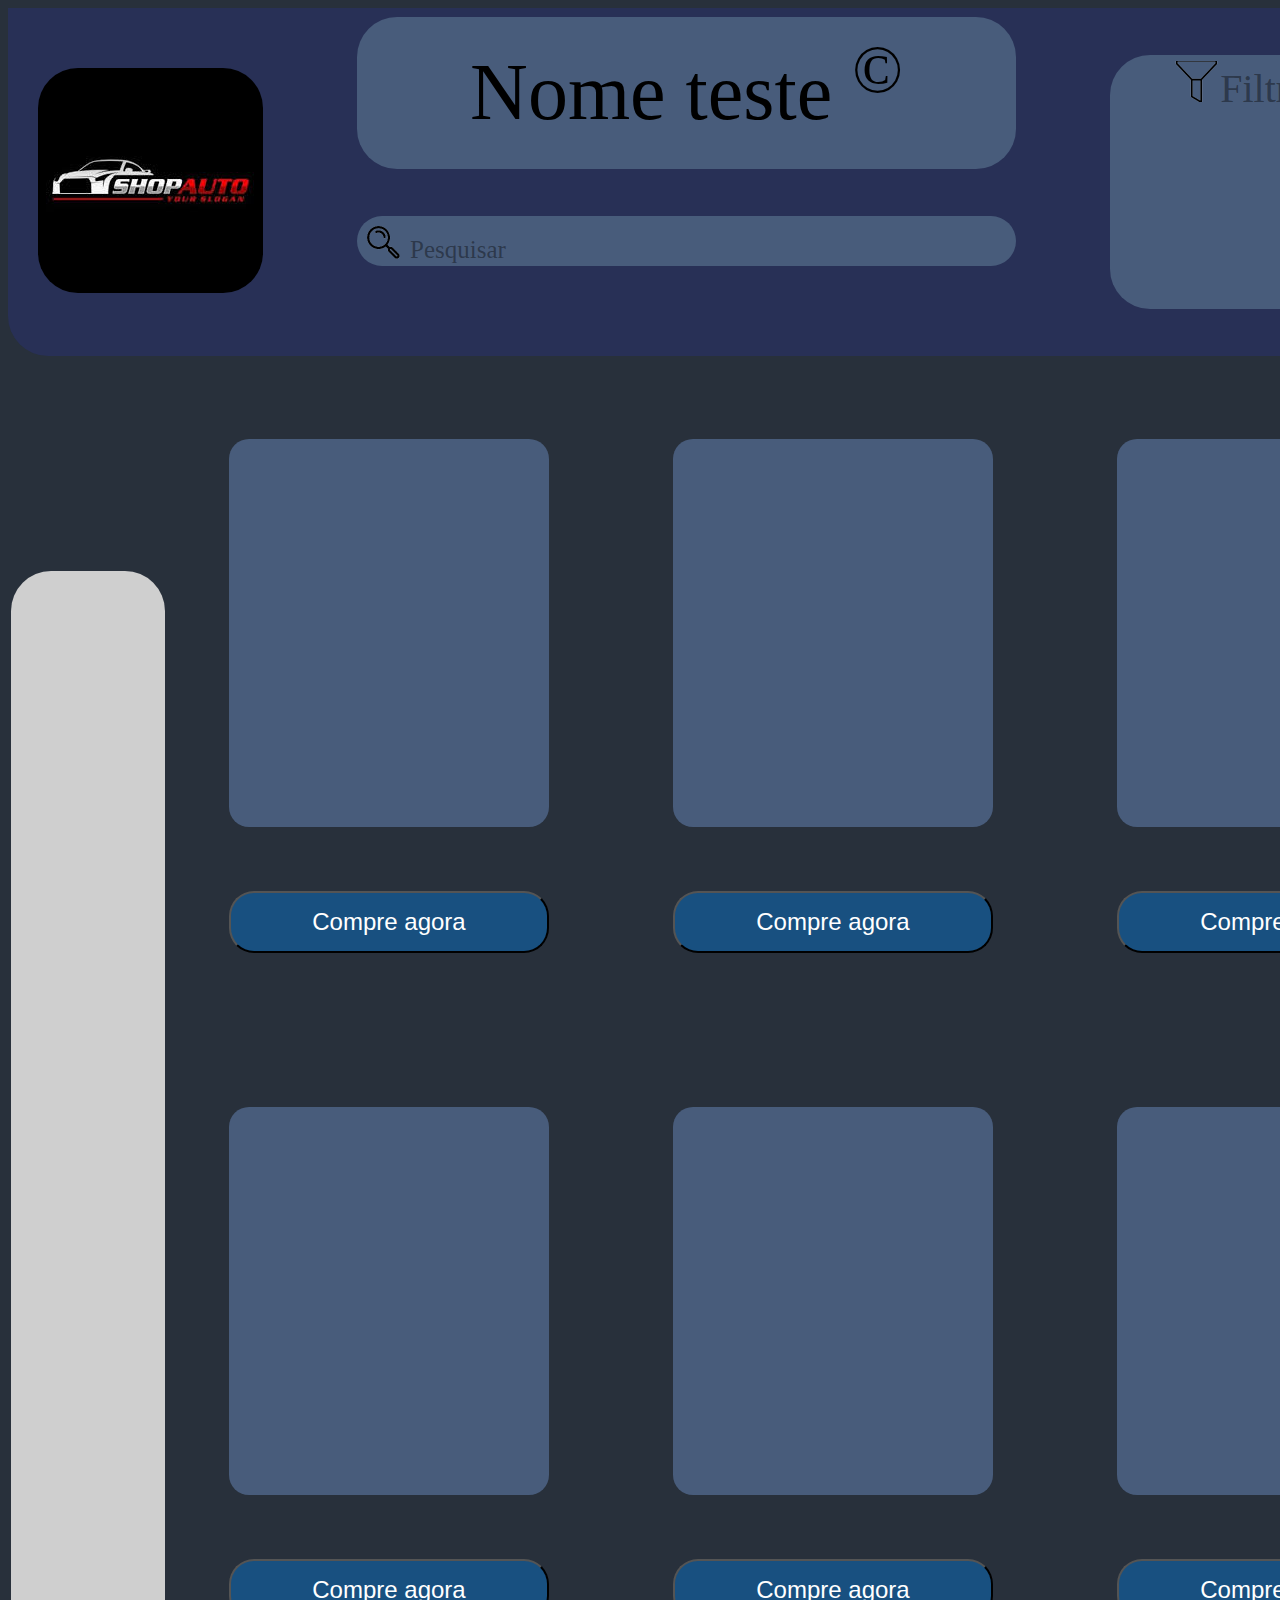
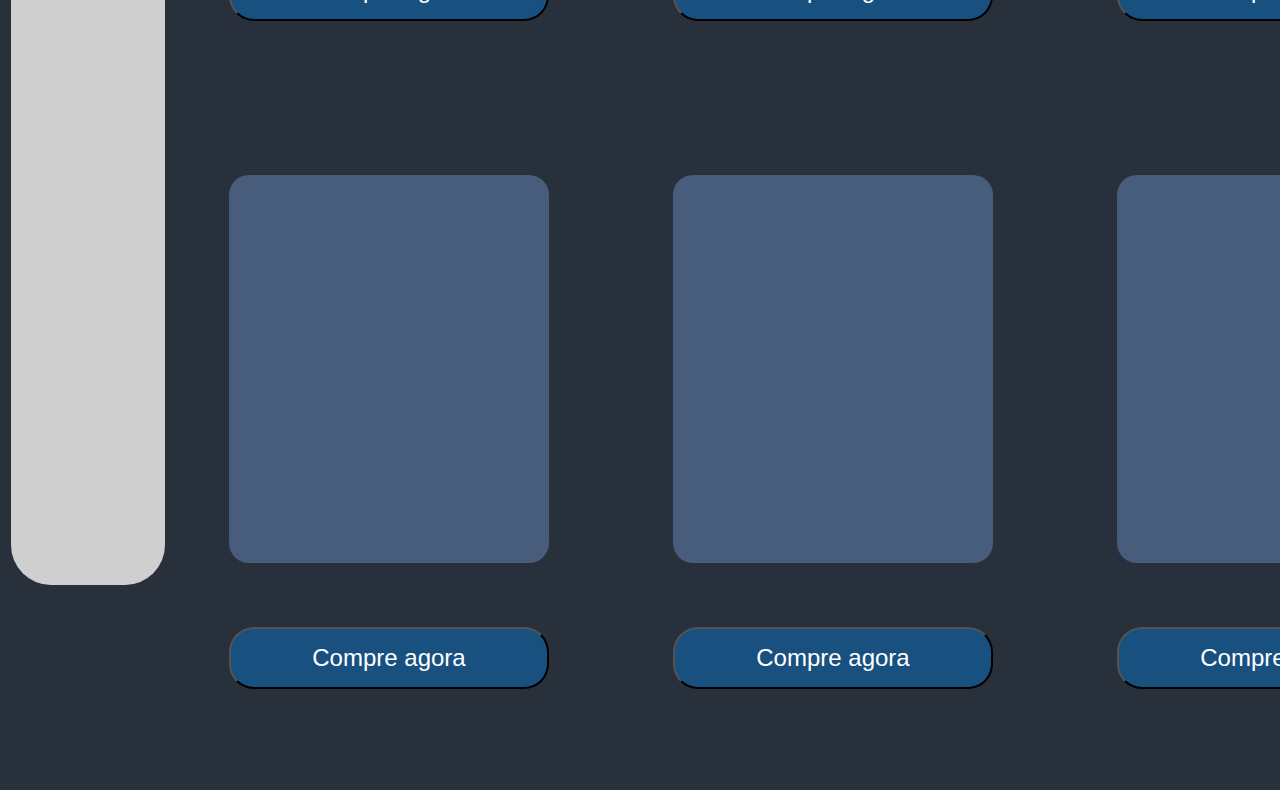
==== Protótipo.html @ ef0e59a9 "Add files via upload" ====
<!DOCTYPE html>
<html style="background-color: #28303B;" lang="pt-br">
<head>
  <link rel="stylesheet" href="style.css">
  <meta charset="UTF-8">
  <meta name="viewport" content="width=device-width, initial-scale=1.0">
  <title>Loja de carro legal</title>
</head>
<body>
<table class="mesa"><tr><td rowspan="2">
  <article>
    <img class="logo" src="logo.png">
  </article>
  </td>
  <td>
    <article class="nome">
      Nome teste <sup>©<sup>
    </article>
  </td>
  <td rowspan="2">
    <article class="filtro">
      <p class="a"><img class="funil" src="funil.png">Filtros<p>
    </article>
  </td>
</tr>
<tr>
  <td>
    <article class="pesquisa"><p class="pesquisar"><img class="lupa" src="lupa.png"><sup>Pesquisar</sup></p></article>
  </td>
  </tr>
  </table>
<br>
  <table>
    <tr><td rowspan="7"><article class="anuncios"></article></td></tr>
    <tr><td><article class="item"></article></td><td><article class="item"></article></td><td><article class="item"></article></td></tr>
    <tr><td><button class="barra" href="compra.html">Compre agora</button></td><td><button class="barra" href="compra.html">Compre agora</button></td><td><button class="barra" href="compra.html">Compre agora</button></td></tr>
    <tr><td><article class="item"></article></td><td><article class="item"></article></td><td><article class="item"></article></td></tr>
    <tr><td><button class="barra" href="compra.html">Compre agora</button></td><td><button class="barra" href="compra.html">Compre agora</button></td><td><button class="barra" href="compra.html">Compre agora</button></td></tr>
    <tr><td><article class="item"></article></td><td><article class="item"></article></td><td><article class="item"></article></td></tr>
    <tr><td><button class="barra" href="compra.html">Compre agora</button></td><td><button class="barra" href="compra.html">Compre agora</button></td><td><button class="barra" href="compra.html">Compre agora</button></td></tr>
  </table>
</body>

</html>
---- style.css ----
.logo{
    border-radius:40px;
    margin-top: 40px;
    margin-bottom:40px;
    margin-left: 27px
}

.mesa{
    border-radius:0px 0px 40px 40px;
    background-color: #283056;
    
}
.nome{
    color: #000;
    text-align: center;
    font-family: Bowlby One;
    font-size: 80px;
    font-style: normal;
    font-weight: 400;
    line-height: normal;
    border-radius:40px;
    background-color: #485C7B;
    margin-left: 90px;
    margin-right: 46px;
    width: 659px;
    height: 152px;
    flex-shrink: 0;
}
.filtro{
    background-color: #485C7B;
    border-radius:40px;
    margin: 44PX;
    width: 328px;
    height: 254px;
    flex-shrink: 0;
}
.a{
    margin-right: 50px;
    color: rgba(0, 0, 0, 0.40);
    text-align: center;
    font-family: JejuMyeongjo;
    font-size: 40px;
    font-style: normal;
    font-weight: 400;
    line-height: normal;
}
.funil{
    margin-top: 2%;
    width: 47px;
    height: 41px;
    flex-shrink: 0;
}
.pesquisa{
    background-color: #485C7B;
    width: 659px;
    height: 50px;
    border-radius: 40px;
    flex-shrink: 0;
    margin-left: 90px;
    margin-bottom: 80px
}
.lupa{
    height: 33px;
    margin:10px;
}
.pesquisar{
    color: rgba(0, 0, 0, 0.40);
    font-family: JejuMyeongjo;
    font-size: 30px;
    font-style: normal;
    font-weight: 400;
    line-height: normal;
}
.anuncios{
    width: 154px;
    height: 1614px;
    flex-shrink: 0;
    background-color: #cfcfcf;
    border-radius: 40px;
}
.item{
    width: 320px;
    height: 388px;
    flex-shrink: 0;
    border-radius: 20px;
    background: #485C7B;
    margin:60px;
}
.barra{
    width: 320px;
    height: 62px;
    flex-shrink: 0;
    border-radius: 25px;
    background: #185080;
    margin-left:60px;
    margin-bottom: 90px;
    font-size:x-large;
    font-style: bold;
    color:white
}
button:hover{
    width: 325px;
    height: 67px;
}
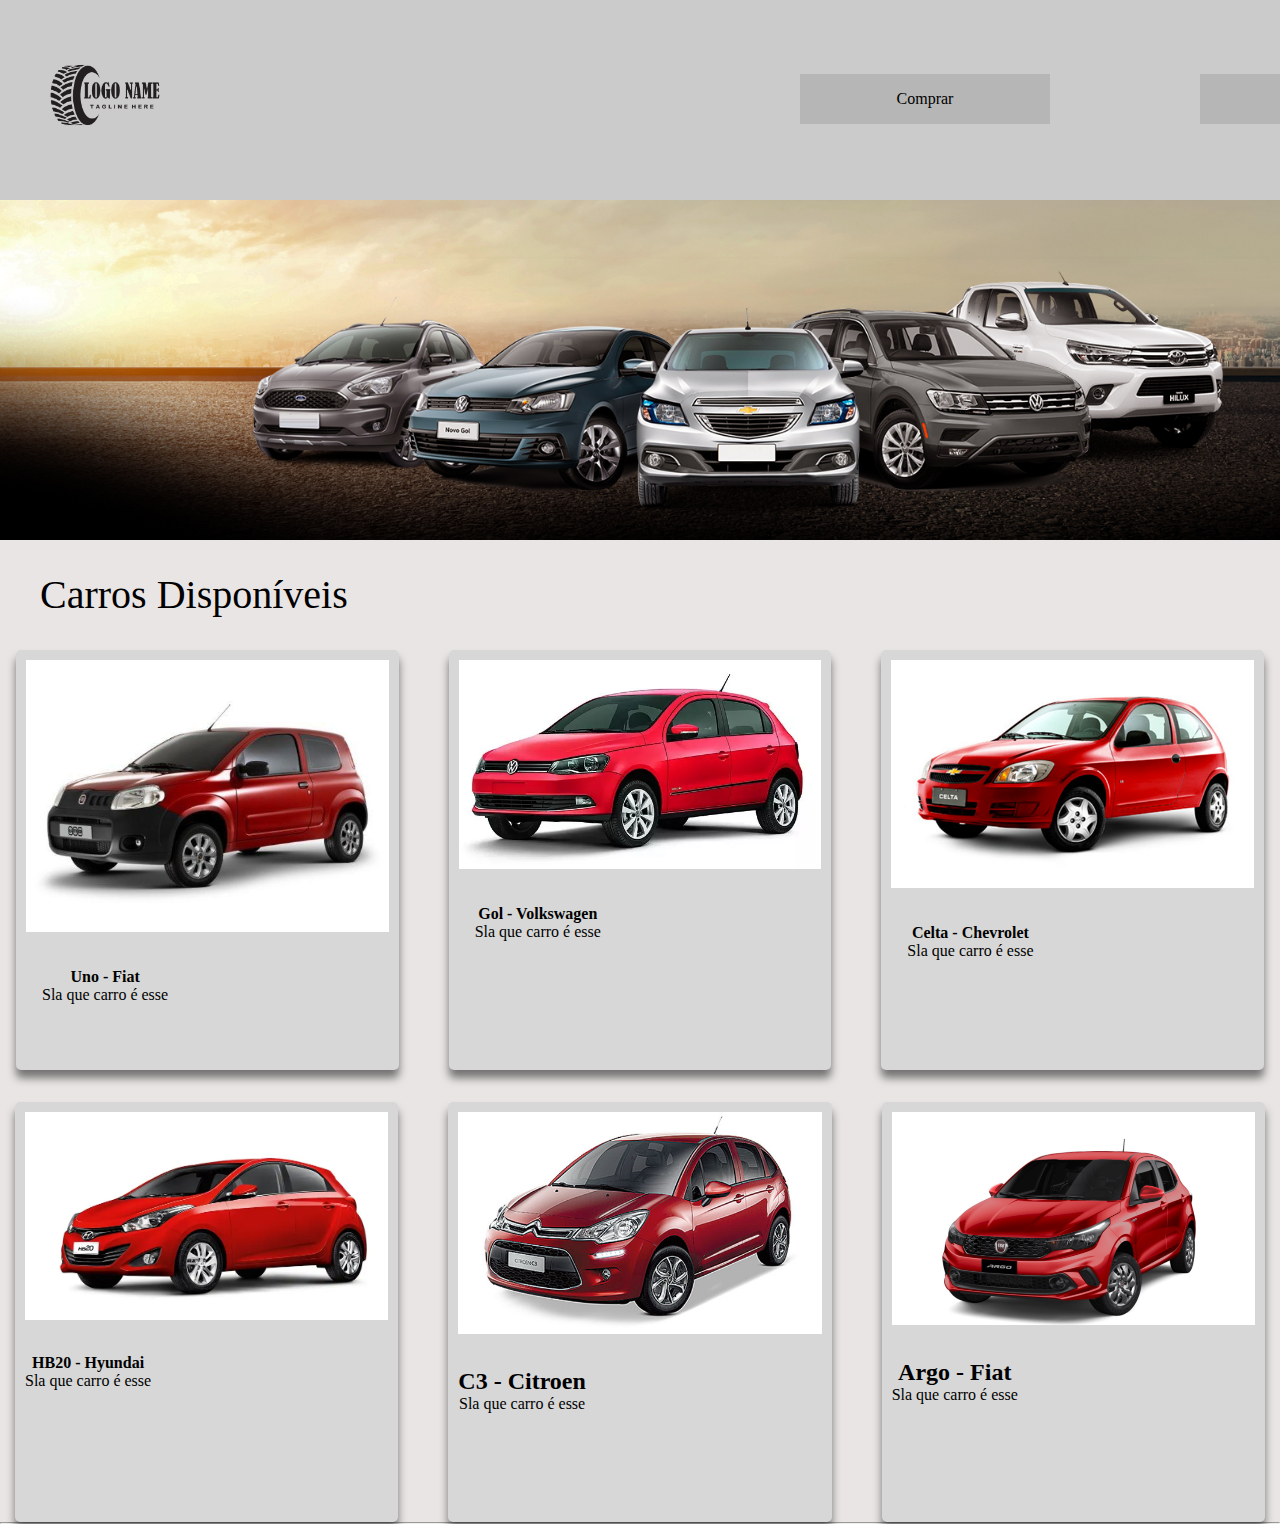
==== commit c035fe23: "Update Protótipo.html" ====
--- a/Protótipo.html
+++ b/Protótipo.html
@@ -1,44 +1,119 @@
 <!DOCTYPE html>
-<html style="background-color: #28303B;" lang="pt-br">
+<html lang="pt-br">
+<link rel="stylesheet" href="teste-site.css">
+
 <head>
-  <link rel="stylesheet" href="style.css">
   <meta charset="UTF-8">
   <meta name="viewport" content="width=device-width, initial-scale=1.0">
-  <title>Loja de carro legal</title>
+  <title>Site de Carros</title>
 </head>
+
 <body>
-<table class="mesa"><tr><td rowspan="2">
-  <article>
-    <img class="logo" src="logo.png">
-  </article>
-  </td>
-  <td>
-    <article class="nome">
-      Nome teste <sup>©<sup>
-    </article>
-  </td>
-  <td rowspan="2">
-    <article class="filtro">
-      <p class="a"><img class="funil" src="funil.png">Filtros<p>
-    </article>
-  </td>
-</tr>
-<tr>
-  <td>
-    <article class="pesquisa"><p class="pesquisar"><img class="lupa" src="lupa.png"><sup>Pesquisar</sup></p></article>
-  </td>
-  </tr>
-  </table>
-<br>
-  <table>
-    <tr><td rowspan="7"><article class="anuncios"></article></td></tr>
-    <tr><td><article class="item"></article></td><td><article class="item"></article></td><td><article class="item"></article></td></tr>
-    <tr><td><button class="barra" href="compra.html">Compre agora</button></td><td><button class="barra" href="compra.html">Compre agora</button></td><td><button class="barra" href="compra.html">Compre agora</button></td></tr>
-    <tr><td><article class="item"></article></td><td><article class="item"></article></td><td><article class="item"></article></td></tr>
-    <tr><td><button class="barra" href="compra.html">Compre agora</button></td><td><button class="barra" href="compra.html">Compre agora</button></td><td><button class="barra" href="compra.html">Compre agora</button></td></tr>
-    <tr><td><article class="item"></article></td><td><article class="item"></article></td><td><article class="item"></article></td></tr>
-    <tr><td><button class="barra" href="compra.html">Compre agora</button></td><td><button class="barra" href="compra.html">Compre agora</button></td><td><button class="barra" href="compra.html">Compre agora</button></td></tr>
-  </table>
+  <header>
+    <img src="logo.png" class="logo">
+
+    <div class="box-3" onclick='window.location.href = "";'
+    style="margin-left: 800px; margin-top: -100px;">
+      <div class="btn btn-three">
+        <span>Comprar</span>
+      </div>
+    </div>
+
+    <div class="box-3" onclick='window.location.href = "";'
+    style="margin-left: 1200px; margin-top: -66.5px;">
+      <div class="btn btn-three">
+        <span>Vender</span>
+      </div>
+    </div>
+
+    <div class="box-3" onclick='window.location.href = "";'
+    style="margin-left: 1600px; margin-top: -66.5px;">
+      <div class="btn btn-three">
+        <span>Serviços</span>
+      </div>
+    </div>
+  </header>
+
+  <img class="banner" src="banner.jpg">
+  <p style="font-size: 40px; margin-top: 27px; margin-left: 40px;" class="disp">Carros Disponíveis</p>
+
+
+  <div class="container1" onclick='window.location.href = "Protótipo.html";'>
+    <div class="card" class="uno" style="height: 400px;width: 400px; background-color: #d7d7d7;">
+      <img src="uno.jpg" alt="Avatar" style="width:100%" class="fiat">
+      <div class="container1">
+        <center>
+          <h4><b>Uno - Fiat</b></h4>
+          <p>Sla que carro é esse</p>
+        </center>
+      </div>
+    </div>
+
+
+    <div class="card" class="gol" style="height: 400px;width: 400px; background-color: #d7d7d7;"
+      onclick='window.location.href = "Protótipo.html";'>
+      <img src="gol.png" alt="Avatar" style="width:100%" class="volkswagen">
+      <div class="container1">
+        <center>
+          <h4><b>Gol - Volkswagen</b></h4>
+          <p>Sla que carro é esse</p>
+        </center>
+      </div>
+    </div>
+
+    <div class="card" class="celta" style="height: 400px;width: 400px; background-color: #d7d7d7;"
+      onclick='window.location.href = "Protótipo.html";'>
+      <img src="celta.jpg" alt="Avatar" style="width:100%" class="chevrolet">
+      <div class="container1">
+        <center>
+          <h4><b>Celta - Chevrolet</b></h4>
+          <p>Sla que carro é esse</p>
+        </center>
+      </div>
+    </div>
+  </div>
+
+
+
+  <div class="container2" style="margin-left: 15px; margin-right: 15px;"
+    onclick='window.location.href = "Protótipo.html";'>
+    <div class="card" class="hb20" style="height: 400px;width: 400px; background-color: #d7d7d7;">
+      <img src="hb20.jpg" alt="Avatar" style="width:100%" class="hyundai">
+      <div class="container2">
+        <center>
+          <h4><b>HB20 - Hyundai</b></h4>
+          <p>Sla que carro é esse</p>
+        </center>
+      </div>
+    </div>
+
+
+
+    <div class="card" class="c3" style="height: 400px;width: 400px; background-color: #d7d7d7;"
+      onclick='window.location.href = "v";'>
+      <img src="c3.jpg" alt="Avatar" style="width:100%" class="citroen">
+      <div class="container2">
+        <center>
+          <h2><b>C3 - Citroen</b></h2>
+          <p>Sla que carro é esse</p>
+        </center>
+      </div>
+    </div>
+
+
+
+    <div class="card" class="argo" style="height: 400px;width: 400px; background-color: #d7d7d7;"
+      onclick='window.location.href = "Protótipo.html";'>
+      <img src="argo.png" alt="Avatar" style="width:100%" class="fiat">
+      <div class="container2">
+        <center>
+          <h2><b>Argo - Fiat</b></h2>
+          <p>Sla que carro é esse</p>
+        </center>
+      </div>
+    </div>
+  </div>
+
 </body>
-
-</html>+<hr>
+</html>
--- a/teste-site.css
+++ b/teste-site.css
@@ -0,0 +1,135 @@
+* {
+  margin: 0;
+  padding: 0;
+}
+
+body {
+  background-color: #e9e5e5;
+}
+
+header {
+  background-color: #cbcbcb;
+  width: 1520px;
+  height: 200px;
+}
+
+.logo {
+  width: 150px;
+  height: 150px;
+  margin-top: 20px;
+  margin-left: 30px;
+}
+
+.banner {
+  width: 1520px;
+  height: 340px;
+}
+
+.container1 {
+  display: flex;
+  justify-content: space-between;
+  margin-top: 30px;
+}
+
+.container2 {
+  display: flex;
+  justify-content: space-between;
+  margin-top: 30px;
+}
+
+.card {
+  box-shadow: 0 8px 8px 0 rgba(0, 0, 0, 0.5);
+  transition: 0.3s;
+  border-radius: 5px;
+  height: 100px;
+  width: 70px;
+  padding: 10px;
+  /* Adicione um espaçamento interno para o conteúdo do card */
+  margin-right: 50px;
+  /* Define a margem à direita do card */
+}
+
+
+.card:last-child {
+  margin-right: 0;
+}
+
+.card:hover {
+  box-shadow: 0 8px 16px 0 rgba(0, 0, 0, 0.2);
+}
+
+.container1 {
+  padding: 2px 16px;
+}
+
+.imagemcarro1 {
+  border-radius: 5px 5px 0 0;
+}
+
+h4 {
+  text-align: center;
+}
+
+@font-face {
+  font-family: "belgiano";
+  src: url('Belgiano\ Serif\ 2.ttf');
+}
+
+.disp {
+  font-family: "belgiano";
+}
+
+div[class*=box] {
+  height: 33.33%;
+  width: 100%; 
+  display: flex;
+  
+}
+
+
+.btn {
+  line-height: 50px;
+  height: 50px;
+  text-align: center;
+  width: 250px;
+  cursor: pointer;
+}
+
+.btn-three {
+  color: #000000;
+  transition: all 0.5s;
+  position: relative;
+}
+.btn-three::before {
+  content: '';
+  position: absolute;
+  top: 0;
+  left: 0;
+  width: 100%;
+  height: 100%;
+  z-index: 1;
+  background-color: rgba(0, 0, 0, 0.1);
+  transition: all 0.3s;
+}
+.btn-three:hover::before {
+  opacity: 0 ;
+  transform: scale(0.5,0.5);
+}
+.btn-three::after {
+  content: '';
+  position: absolute;
+  top: 0;
+  left: 0;
+  width: 100%;
+  height: 100%;
+  z-index: 1;
+  opacity: 0;
+  transition: all 0.3s;
+  border: 1px solid rgba(0, 0, 0, 0.1);
+  transform: scale(1.2,1.2);
+}
+.btn-three:hover::after {
+  opacity: 1;
+  transform: scale(1,1);
+}
+
